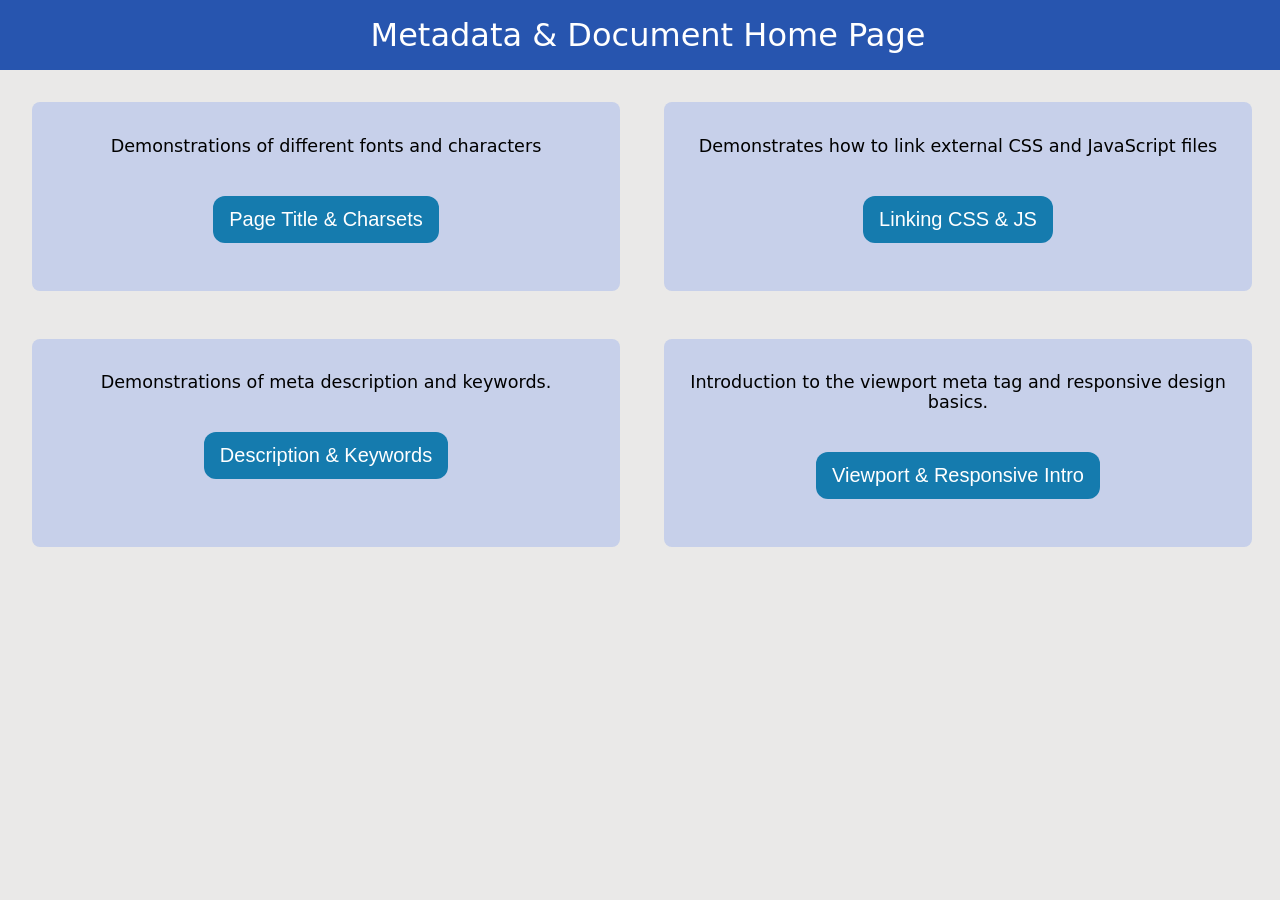
==== index.html @ 3cec48bf "Made a home page and linked all files to it Add a new index.html home page that links to demo pages " ====
<!DOCTYPE html>
<html lang="en">
<head>
    <meta charset="UTF-8">
    <meta name="viewport" content="width=device-width, initial-scale=1.0">
    <title>Home page for all files</title>

    <style>
        .Main-Heading {
            font-size: 2rem;
            font-family: system-ui, -apple-system, BlinkMacSystemFont, "Segoe UI", sans-serif;
            background-color: #2755af;
            color: white;
            padding: 1rem;
            padding-left:2rem;
            text-align: center;
        }
    button {
        margin: 2rem auto;
        max-width: 300px;
        padding: .75rem 1rem;
        font-size: 1.25rem;
        background-color: #157bae;
        color: white;
        border: none;
        border-radius: 0.75rem;
        cursor: pointer;
    }

    button:hover {
        background-color: #155272;
        animation-delay: 100ms;
    }

    .description {
        font-family: system-ui, -apple-system, BlinkMacSystemFont, "Segoe UI", sans-serif;
        font-size: 1.1rem;
        color: rgb(0, 0, 0);
        text-align: center;
        margin-bottom: 0.5rem;
    }

    .links-body {
        text-align: center;
        border: 1px none #9a7878;
        border-radius: 0.5rem;
        padding: 1rem 1.5rem;
        margin: 1rem;
        margin-right: 0.75rem;
        max-width:800px;
    }

    body {
        background-color: #eae9e8;
        margin: 0;
        padding: 0;
    }

    .container {
        display: grid;
        grid-template-columns: 1fr 1fr;
        gap: 1rem;
        padding: 1rem;
        justify-content: center;
    }
    .container div{
        background-color: #c7d0ea;
    }
    </style>
</head>
<body>
    <header class="Main-Heading">
        Metadata &amp; Document Home Page
    </header>
    <div class ="container">
        <div class="links-body" id="charset-and-title">
            <p class= "description">
                Demonstrations of different fonts and characters
            </p>
            <a href="page-title-and-charset.html">
                <button a href="page-title-and-charset.html" type="button">
                    Page Title &amp; Charsets
                </button>
            </a>
        </div>
        <div class="links-body" id="link-tag">
            <p class= "description">
                Demonstrates how to link external CSS and JavaScript files    
            </p>
            <a href="linking-css-and-js.html">
                <button  type="button">
                    Linking CSS &amp; JS
                </button>
            </a>
        </div>
        <div class="links-body" id="Meta-description-and-keywords">
            <p class= "description">
                Demonstrations of meta description and keywords.
            </p>
            <a href="meta-description-keywords.html">
                <button  type="button">
                    Description &amp; Keywords
                </button>
            </a>
        </div>
        <div class="links-body" id="viewport-and-responsive-intro">
            <p class= "description">
                Introduction to the viewport meta tag and responsive design basics.
            </p>
            <a href="viewport-and-responsive-intro.html">
                <button  type="button">
                    Viewport &amp; Responsive Intro
                </button>
            </a>
        </div>
    </div>
</body>
</html>
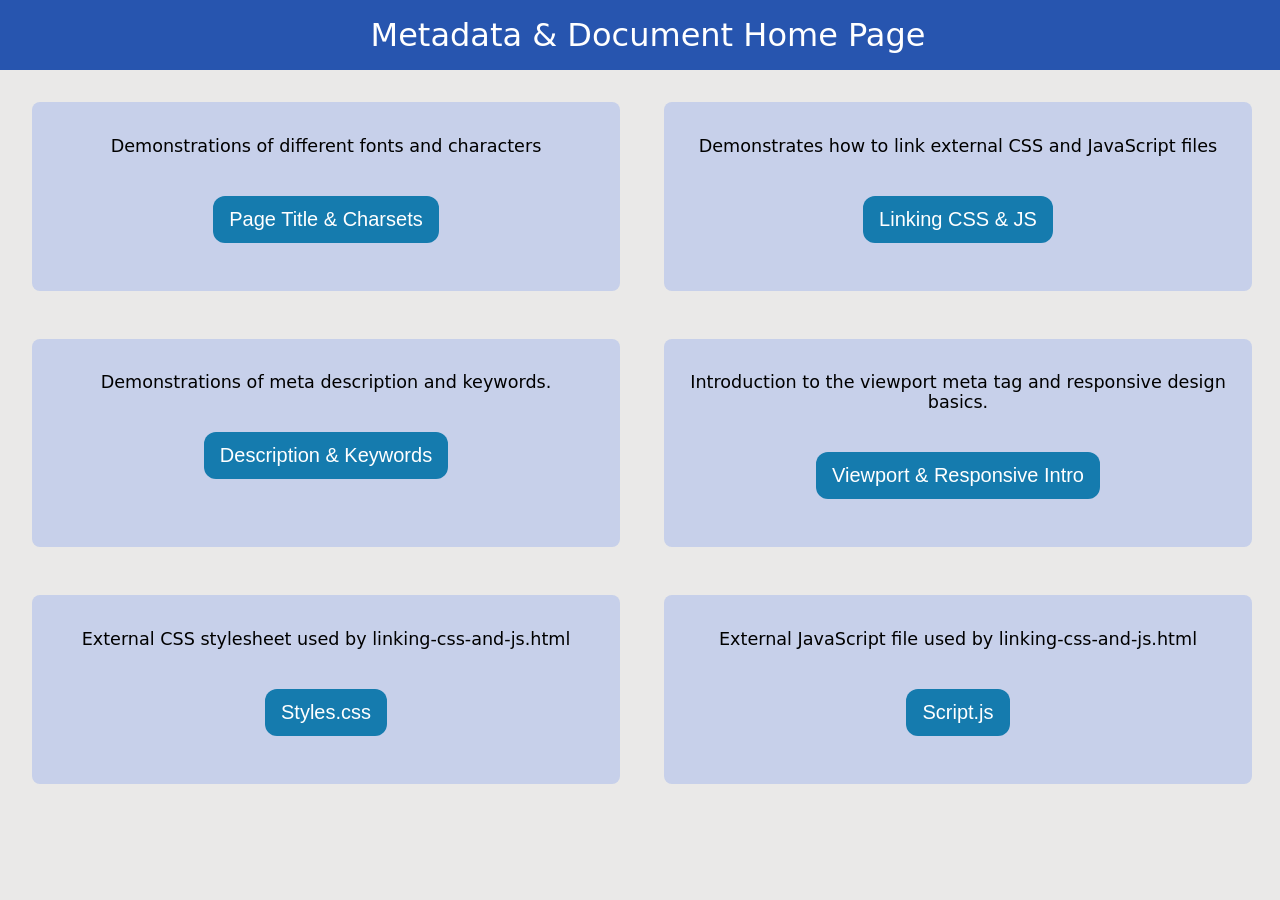
==== commit 9cd6fd38: "Added .js and .css files Added scripting and styles files to the homepage aswell for review" ====
--- a/index.html
+++ b/index.html
@@ -113,6 +113,26 @@
                 </button>
             </a>
         </div>
+        <div class="links-body" id="styles-css">
+            <p class= "description">
+                External CSS stylesheet used by linking-css-and-js.html
+            </p>
+            <a href="styles.css">
+                <button  type="button">
+                    Styles.css
+                </button>
+            </a>
+        </div>
+        <div class="links-body" id="script-js">
+            <p class= "description">
+                External JavaScript file used by linking-css-and-js.html
+            </p>
+            <a href="script.js">
+                <button  type="button">
+                    Script.js
+                </button>
+            </a>
+        </div>
     </div>
 </body>
 </html>
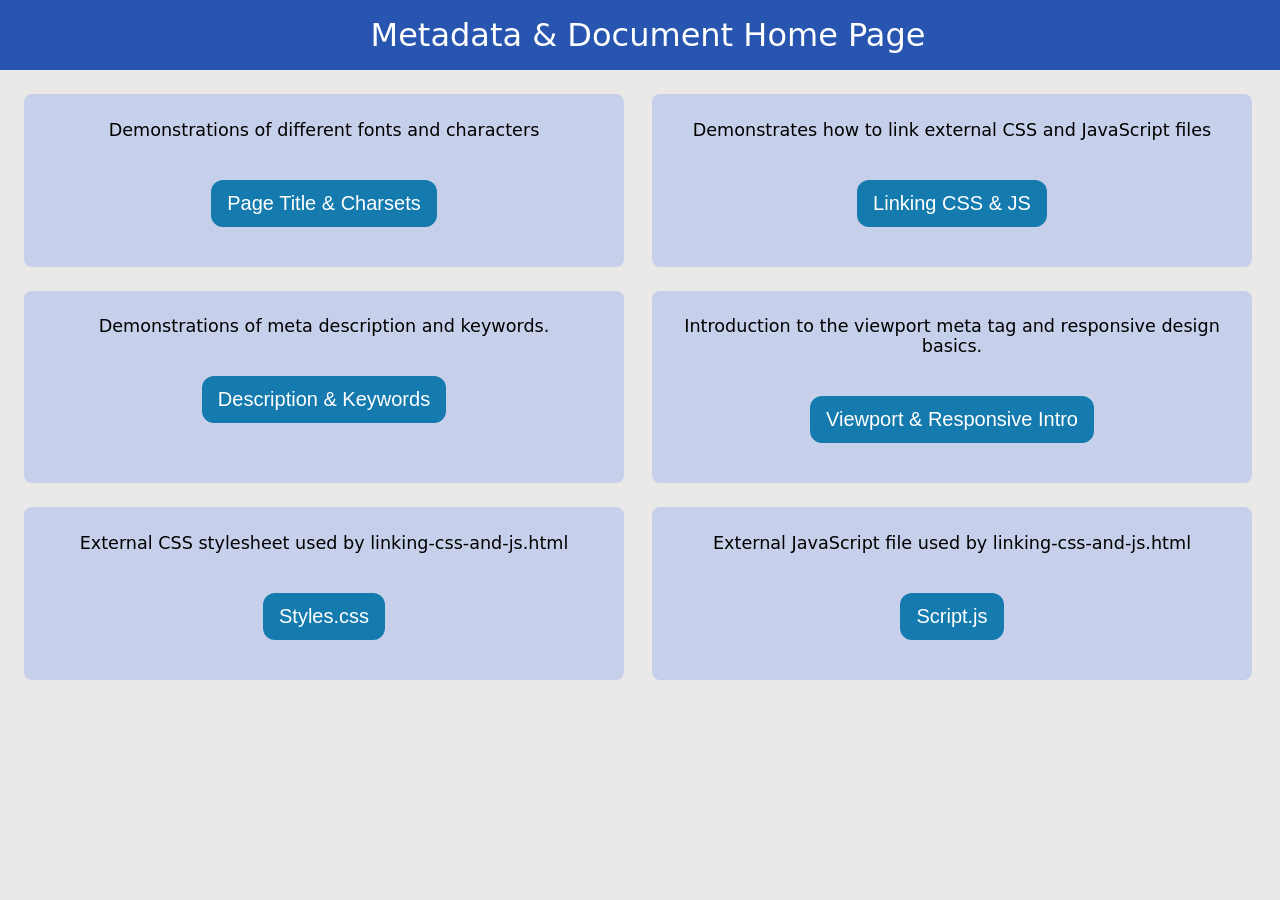
==== commit d933c21c: "Fix Fomatting Revised the design of the grid to remove unneccessary space" ====
--- a/index.html
+++ b/index.html
@@ -44,8 +44,8 @@
         text-align: center;
         border: 1px none #9a7878;
         border-radius: 0.5rem;
-        padding: 1rem 1.5rem;
-        margin: 1rem;
+        padding: .5rem 1rem;
+        margin: 0.5rem;
         margin-right: 0.75rem;
         max-width:800px;
     }
@@ -59,7 +59,7 @@
     .container {
         display: grid;
         grid-template-columns: 1fr 1fr;
-        gap: 1rem;
+        gap: .5rem;
         padding: 1rem;
         justify-content: center;
     }
